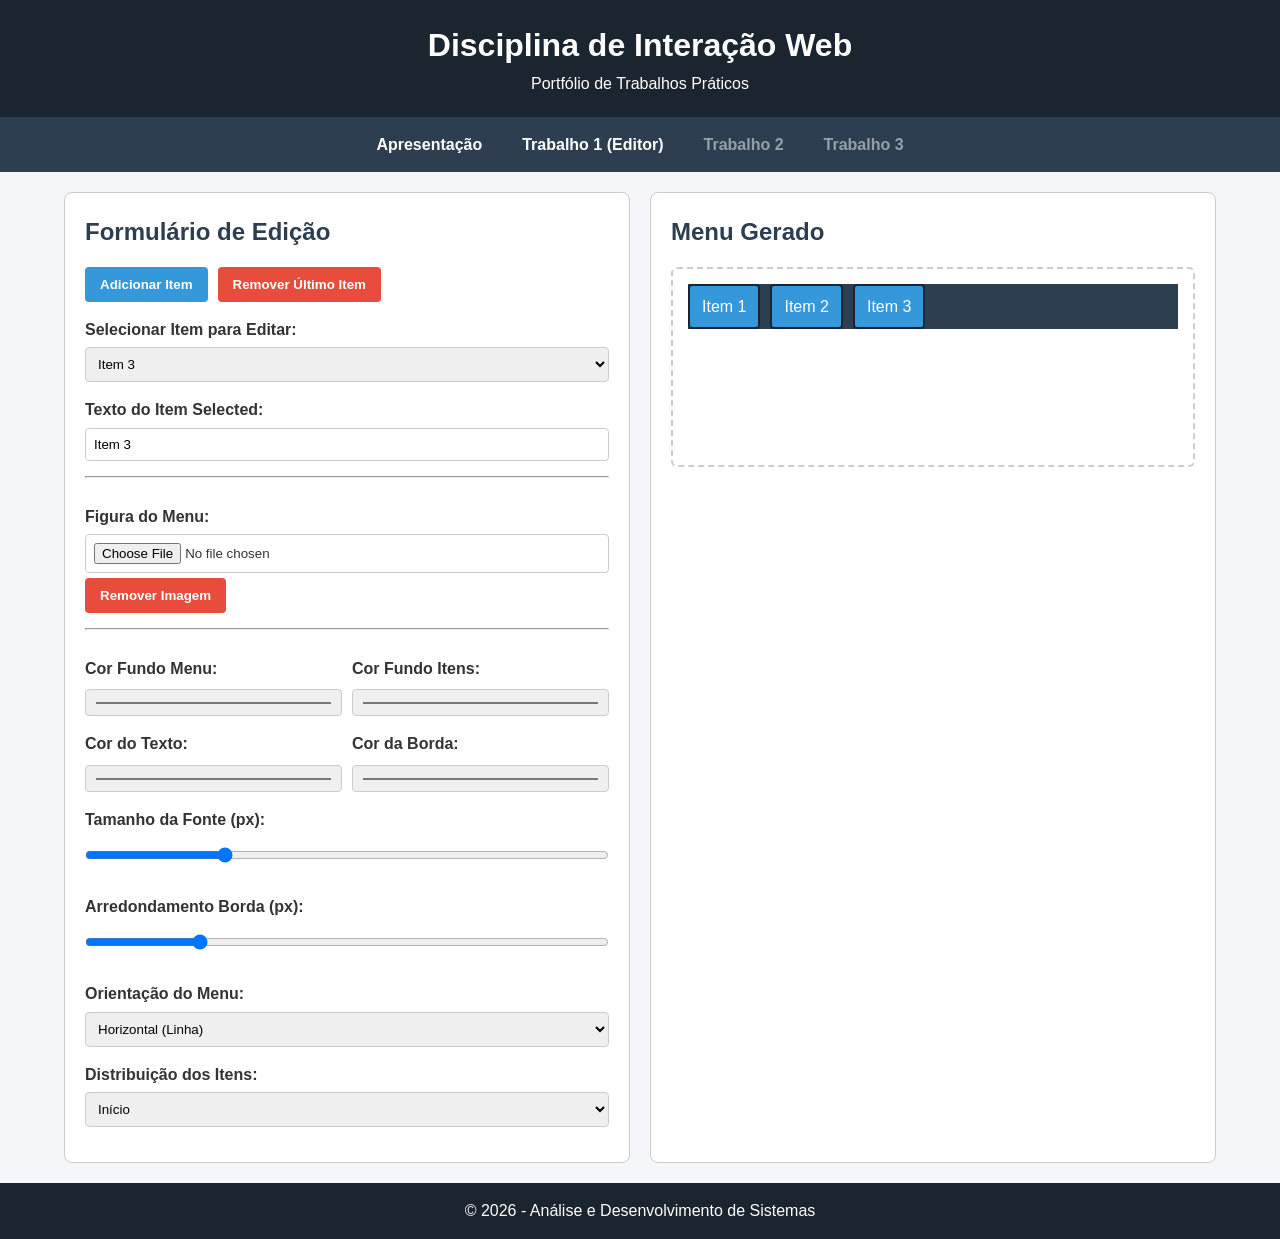
==== editor.html @ 5dd5da95 "Add files via upload" ====
<!DOCTYPE html>
<html lang="pt-br">
<head>
  <meta charset="UTF-8">
  <meta name="viewport" content="width=device-width, initial-scale=1.0">
  <title>Editor de Menus - Trabalho 1</title>
  <link rel="stylesheet" href="css/variables.css">
  <link rel="stylesheet" href="css/reset.css">
  <link rel="stylesheet" href="css/style.css">
  <link rel="stylesheet" href="css/editor.css">
</head>
<body>

  <header>
    <h1>Disciplina de Interação Web</h1>
    <p>Portfólio de Trabalhos Práticos</p>
  </header>

  <nav>
    <ul>
      <li><a href="index.html">Apresentação</a></li>
      <li><a href="editor.html">Trabalho 1 (Editor)</a></li>
      <li><a href="#" class="disabled">Trabalho 2</a></li>
      <li><a href="#" class="disabled">Trabalho 3</a></li>
    </ul>
  </nav>

  <main>
    <div class="editor-container">
      
      <!-- Form de Edicao -->
      <section class="editor-form">
        <h2>Formulário de Edição</h2>

        <div class="btn-group">
          <button type="button" id="btnAddItem">Adicionar Item</button>
          <button type="button" id="btnRemoveItem" class="btn-danger">Remover Último Item</button>
        </div>

        <div class="form-group">
          <label for="selectItem">Selecionar Item para Editar:</label>
          <select id="selectItem"></select>
        </div>

        <div class="form-group">
          <label for="itemText">Texto do Item Selected:</label>
          <input type="text" id="itemText" value="Item 1">
        </div>

        <hr><br>

        <div class="form-group">
          <label for="imageUpload">Figura do Menu:</label>
          <input type="file" id="imageUpload" accept="image/*">
          <button type="button" id="btnRemoveImage" class="btn-danger" style="margin-top: 5px;">Remover Imagem</button>
        </div>

        <hr><br>

        <div class="form-row">
          <div class="form-group">
            <label for="bgMenuColor">Cor Fundo Menu:</label>
            <input type="color" id="bgMenuColor" value="#2c3e50">
          </div>
          <div class="form-group">
            <label for="bgItemColor">Cor Fundo Itens:</label>
            <input type="color" id="bgItemColor" value="#3498db">
          </div>
        </div>

        <div class="form-row">
          <div class="form-group">
            <label for="textColor">Cor do Texto:</label>
            <input type="color" id="textColor" value="#ffffff">
          </div>
          <div class="form-group">
            <label for="borderColor">Cor da Borda:</label>
            <input type="color" id="borderColor" value="#1a252f">
          </div>
        </div>

        <div class="form-group">
          <label for="fontSize">Tamanho da Fonte (px):</label>
          <input type="range" id="fontSize" min="12" max="28" value="16">
        </div>

        <div class="form-group">
          <label for="borderRadius">Arredondamento Borda (px):</label>
          <input type="range" id="borderRadius" min="0" max="20" value="4">
        </div>

        <div class="form-group">
          <label for="flexDirection">Orientação do Menu:</label>
          <select id="flexDirection">
            <option value="row">Horizontal (Linha)</option>
            <option value="column">Vertical (Coluna)</option>
          </select>
        </div>

        <div class="form-group">
          <label for="justifyContent">Distribuição dos Itens:</label>
          <select id="justifyContent">
            <option value="flex-start">Início</option>
            <option value="center">Centralizado</option>
            <option value="space-between">Espaçado (Space Between)</option>
            <option value="space-around">Espaçado (Space Around)</option>
          </select>
        </div>

      </section>

      <!-- Preview do Menu Gerado -->
      <section class="editor-preview">
        <h2>Menu Gerado</h2>
        <div id="menuPreviewContainer">
          <div id="generatedMenu">
            <ul id="generatedMenuList"></ul>
          </div>
        </div>
      </section>

    </div>
  </main>

  <footer>
    <p>&copy; 2026 - Análise e Desenvolvimento de Sistemas</p>
  </footer>

  <script src="js/editor.js"></script>
</body>
</html>
---- css/variables.css ----
:root {
  --primary-color: #2c3e50;
  --secondary-color: #3498db;
  --bg-color: #f4f6f9;
  --card-bg: #ffffff;
  --text-color: #333333;
  --border-color: #cccccc;
  --font-main: Arial, sans-serif;
  --header-bg: #1a252f;
  --footer-bg: #1a252f;
}
---- css/style.css ----
body {
  display: flex;
  flex-direction: column;
  min-height: 100vh;
}

header {
  background-color: var(--header-bg);
  color: #ffffff;
  padding: 20px;
  text-align: center;
}

nav {
  background-color: var(--primary-color);
}

nav ul {
  display: flex;
  justify-content: center;
  flex-wrap: wrap;
}

nav li a {
  display: block;
  padding: 15px 20px;
  color: #ffffff;
  font-weight: bold;
}

nav li a:hover {
  background-color: var(--secondary-color);
}

nav li a.disabled {
  opacity: 0.5;
  cursor: not-allowed;
}

main {
  flex: 1;
  max-width: 1200px;
  width: 90%;
  margin: 20px auto;
}

footer {
  background-color: var(--footer-bg);
  color: #ffffff;
  text-align: center;
  padding: 15px;
  margin-top: auto;
}

.intro-container {
  background-color: var(--card-bg);
  padding: 30px;
  border-radius: 8px;
  border: 1px solid var(--border-color);
}

.intro-container h2 {
  margin-bottom: 15px;
  color: var(--primary-color);
}

.intro-container p {
  margin-bottom: 15px;
}

.card h3 {
  display: flex;
  align-items: center;
  gap: 10px;
  margin-bottom: 10px;
  color: var(--primary-color);
}

.card-icon {
  width: 24px;
  height: 24px;
  object-fit: contain;
}

.intro-cards {
  display: flex;
  gap: 20px;
  margin-top: 20px;
  flex-wrap: wrap;
}

.card {
  flex: 1;
  min-width: 250px;
  background-color: var(--bg-color);
  padding: 20px;
  border-radius: 6px;
  border: 1px solid var(--border-color);
}
---- css/editor.css ----
.editor-container {
  display: flex;
  gap: 20px;
  flex-wrap: wrap;
}

.editor-form, .editor-preview {
  flex: 1;
  min-width: 320px;
  background-color: var(--card-bg);
  padding: 20px;
  border-radius: 8px;
  border: 1px solid var(--border-color);
}

.editor-form h2, .editor-preview h2 {
  margin-bottom: 15px;
  color: var(--primary-color);
}

.form-group {
  margin-bottom: 15px;
}

.form-group label {
  display: block;
  margin-bottom: 5px;
  font-weight: bold;
}

.form-group input, .form-group select {
  width: 100%;
  padding: 8px;
  border: 1px solid var(--border-color);
  border-radius: 4px;
}

.form-row {
  display: flex;
  gap: 10px;
}

.form-row .form-group {
  flex: 1;
}

.btn-group {
  display: flex;
  gap: 10px;
  margin-bottom: 15px;
}

button {
  padding: 10px 15px;
  background-color: var(--secondary-color);
  color: #ffffff;
  border: none;
  border-radius: 4px;
  cursor: pointer;
  font-weight: bold;
}

button:hover {
  background-color: var(--primary-color);
}

button.btn-danger {
  background-color: #e74c3c;
}

button.btn-danger:hover {
  background-color: #c0392b;
}

/* Painel de Visualizacao do Menu Gerado */
#menuPreviewContainer {
  padding: 15px;
  border: 2px dashed var(--border-color);
  border-radius: 6px;
  min-height: 200px;
  overflow: hidden;
}

#generatedMenu {
  display: flex;
  align-items: center;
  gap: 10px;
  box-sizing: border-box;
  word-break: break-word;
}

#generatedMenu img {
  max-width: 80px;
  max-height: 80px;
  object-fit: contain;
}

#generatedMenuList {
  display: flex;
  gap: 10px;
  width: 100%;
  padding: 0;
}

.menu-item {
  padding: 8px 12px;
  box-sizing: border-box;
  overflow: hidden;
  text-overflow: ellipsis;
  white-space: nowrap;
}
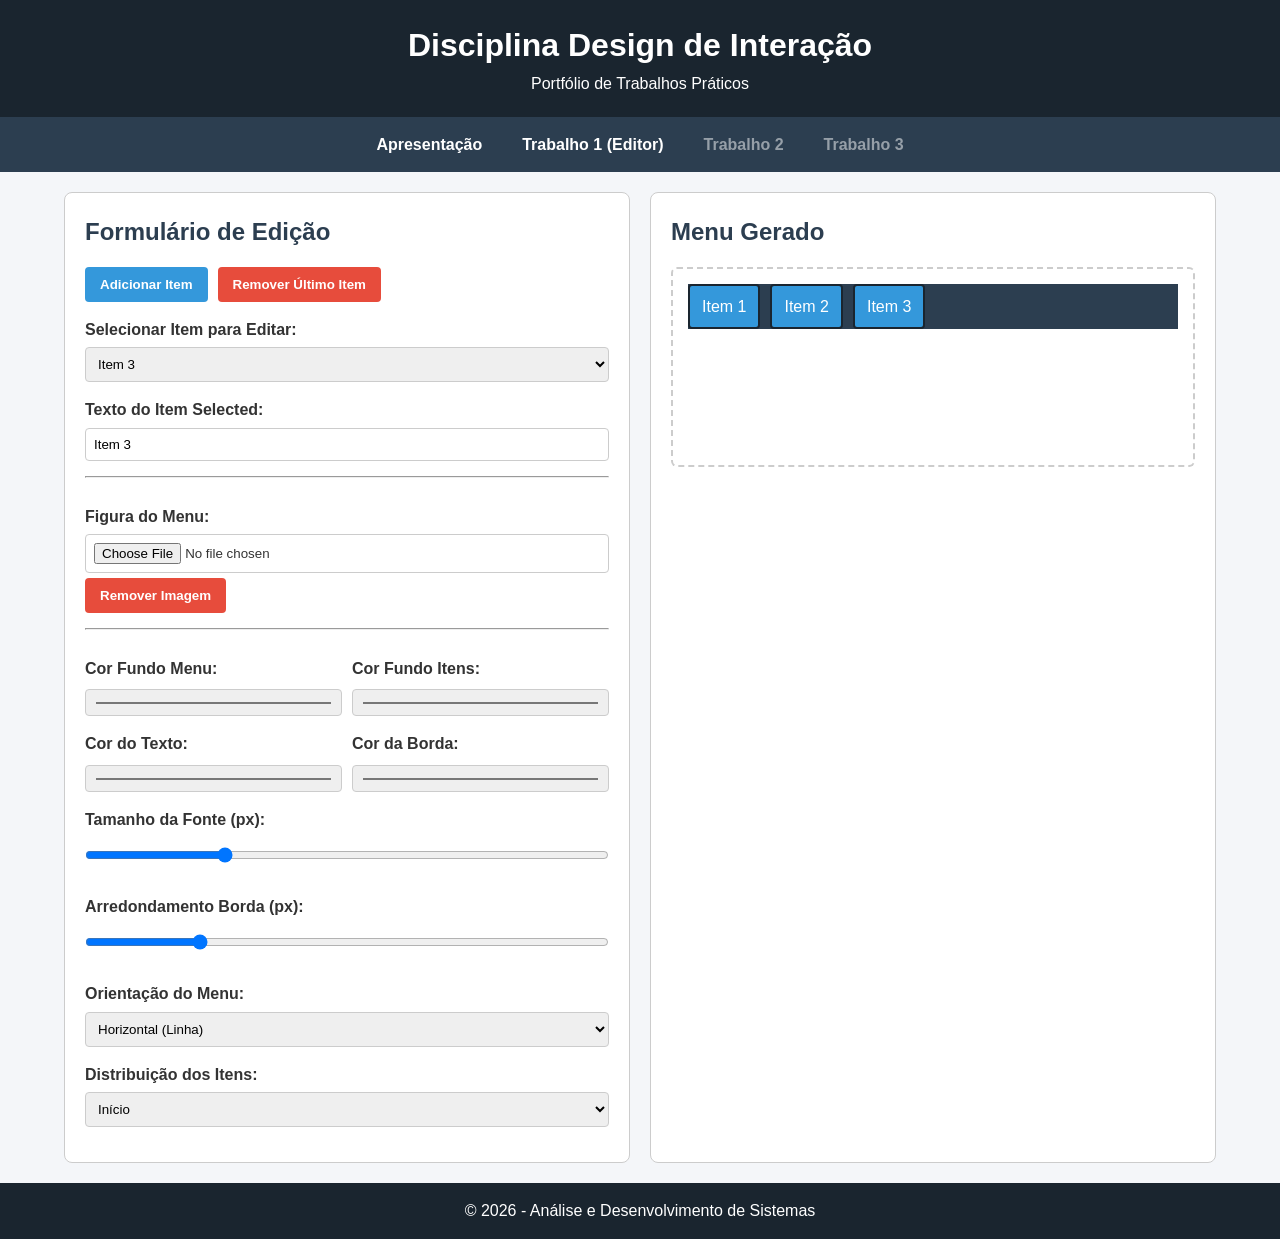
==== commit 31500f53: "Update editor.html" ====
--- a/editor.html
+++ b/editor.html
@@ -12,7 +12,7 @@
 <body>
 
   <header>
-    <h1>Disciplina de Interação Web</h1>
+    <h1>Disciplina Design de Interação</h1>
     <p>Portfólio de Trabalhos Práticos</p>
   </header>
 
@@ -128,4 +128,4 @@
 
   <script src="js/editor.js"></script>
 </body>
-</html>+</html>
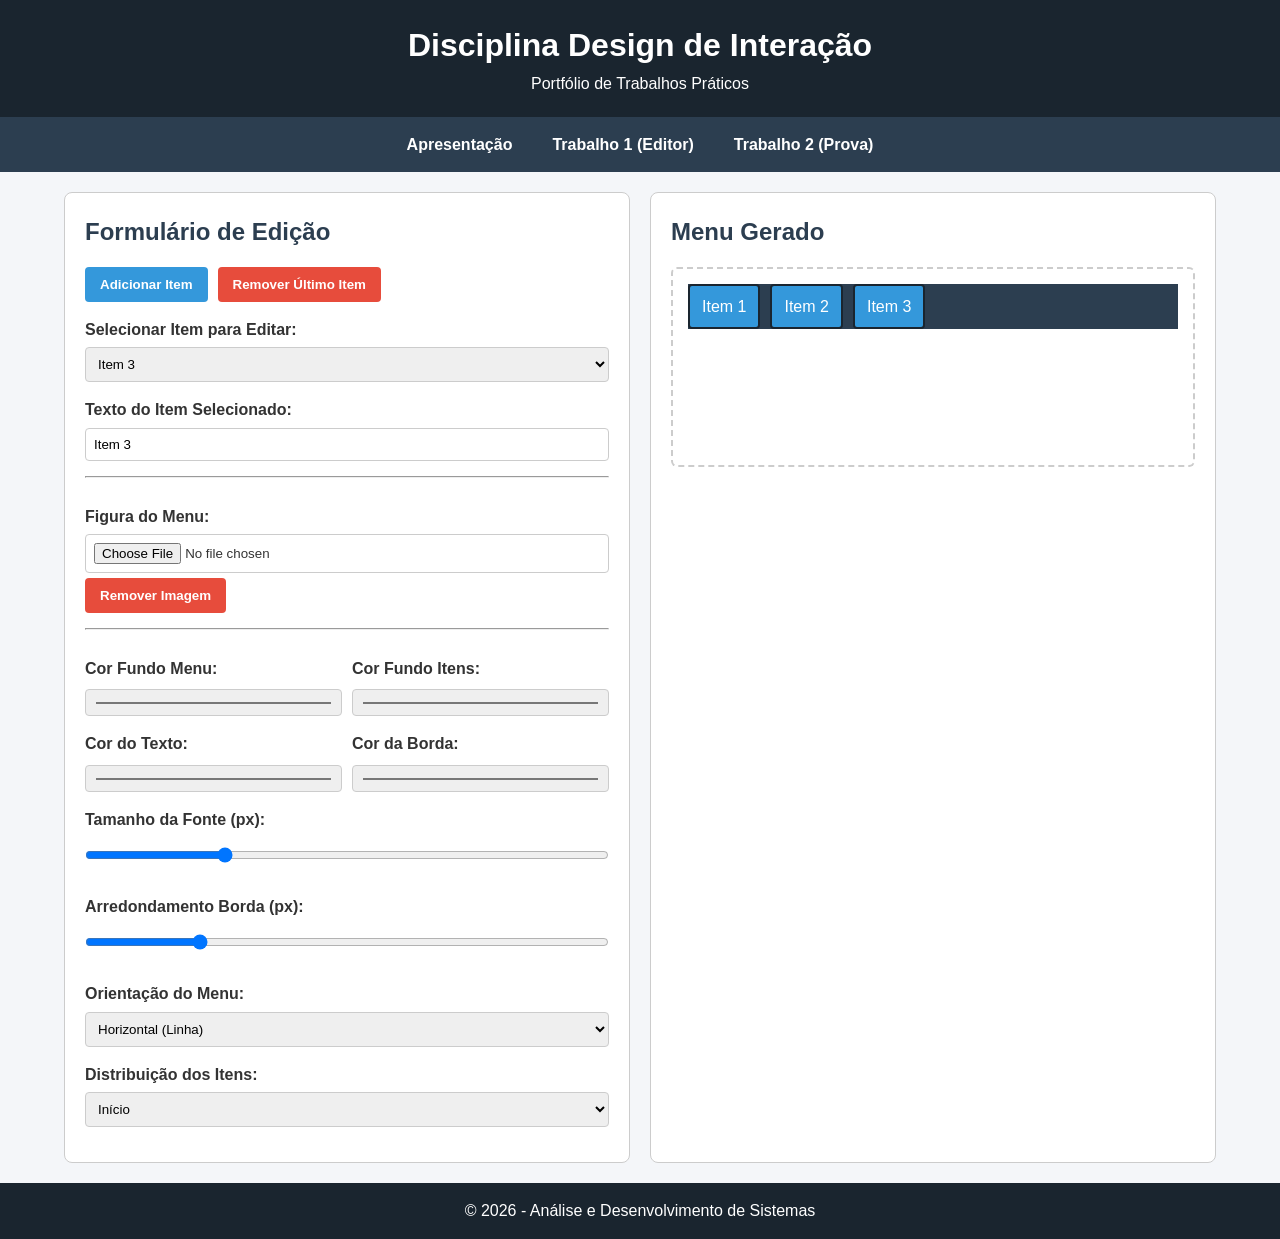
==== commit 0b83d633: "Trabalho 2: web components, slot e prova on-line" ====
--- a/editor.html
+++ b/editor.html
@@ -8,22 +8,12 @@
   <link rel="stylesheet" href="css/reset.css">
   <link rel="stylesheet" href="css/style.css">
   <link rel="stylesheet" href="css/editor.css">
+  <script src="js/components.js" defer></script>
 </head>
 <body>
 
-  <header>
-    <h1>Disciplina Design de Interação</h1>
-    <p>Portfólio de Trabalhos Práticos</p>
-  </header>
-
-  <nav>
-    <ul>
-      <li><a href="index.html">Apresentação</a></li>
-      <li><a href="editor.html">Trabalho 1 (Editor)</a></li>
-      <li><a href="#" class="disabled">Trabalho 2</a></li>
-      <li><a href="#" class="disabled">Trabalho 3</a></li>
-    </ul>
-  </nav>
+  <site-header></site-header>
+  <site-nav></site-nav>
 
   <main>
     <div class="editor-container">
@@ -43,7 +33,7 @@
         </div>
 
         <div class="form-group">
-          <label for="itemText">Texto do Item Selected:</label>
+          <label for="itemText">Texto do Item Selecionado:</label>
           <input type="text" id="itemText" value="Item 1">
         </div>
 
@@ -52,7 +42,7 @@
         <div class="form-group">
           <label for="imageUpload">Figura do Menu:</label>
           <input type="file" id="imageUpload" accept="image/*">
-          <button type="button" id="btnRemoveImage" class="btn-danger" style="margin-top: 5px;">Remover Imagem</button>
+          <button type="button" id="btnRemoveImage" class="btn-danger">Remover Imagem</button>
         </div>
 
         <hr><br>
@@ -100,10 +90,10 @@
         <div class="form-group">
           <label for="justifyContent">Distribuição dos Itens:</label>
           <select id="justifyContent">
-            <option value="flex-start">Início</option>
-            <option value="center">Centralizado</option>
-            <option value="space-between">Espaçado (Space Between)</option>
-            <option value="space-around">Espaçado (Space Around)</option>
+          <option value="flex-start">Início</option>
+          <option value="center">Centralizado</option>
+          <option value="flex-end">Fim (Direita)</option>
+          <option value="space-around">Espaçado </option>
           </select>
         </div>
 
@@ -122,9 +112,7 @@
     </div>
   </main>
 
-  <footer>
-    <p>&copy; 2026 - Análise e Desenvolvimento de Sistemas</p>
-  </footer>
+  <site-footer></site-footer>
 
   <script src="js/editor.js"></script>
 </body>
--- a/css/style.css
+++ b/css/style.css
@@ -1,3 +1,9 @@
+site-header,
+site-nav,
+site-footer {
+  display: block;
+}
+
 body {
   display: flex;
   flex-direction: column;
@@ -68,20 +74,6 @@
   margin-bottom: 15px;
 }
 
-.card h3 {
-  display: flex;
-  align-items: center;
-  gap: 10px;
-  margin-bottom: 10px;
-  color: var(--primary-color);
-}
-
-.card-icon {
-  width: 24px;
-  height: 24px;
-  object-fit: contain;
-}
-
 .intro-cards {
   display: flex;
   gap: 20px;
@@ -89,11 +81,3 @@
   flex-wrap: wrap;
 }
 
-.card {
-  flex: 1;
-  min-width: 250px;
-  background-color: var(--bg-color);
-  padding: 20px;
-  border-radius: 6px;
-  border: 1px solid var(--border-color);
-}
--- a/css/editor.css
+++ b/css/editor.css
@@ -87,6 +87,7 @@
   gap: 10px;
   box-sizing: border-box;
   word-break: break-word;
+  width: 100%; 
 }
 
 #generatedMenu img {
@@ -98,8 +99,9 @@
 #generatedMenuList {
   display: flex;
   gap: 10px;
-  width: 100%;
+  width: 100%; 
   padding: 0;
+  margin: 0;
 }
 
 .menu-item {
@@ -108,4 +110,8 @@
   overflow: hidden;
   text-overflow: ellipsis;
   white-space: nowrap;
-}+}
+
+#btnRemoveImage {
+  margin-top: 5px;
+}
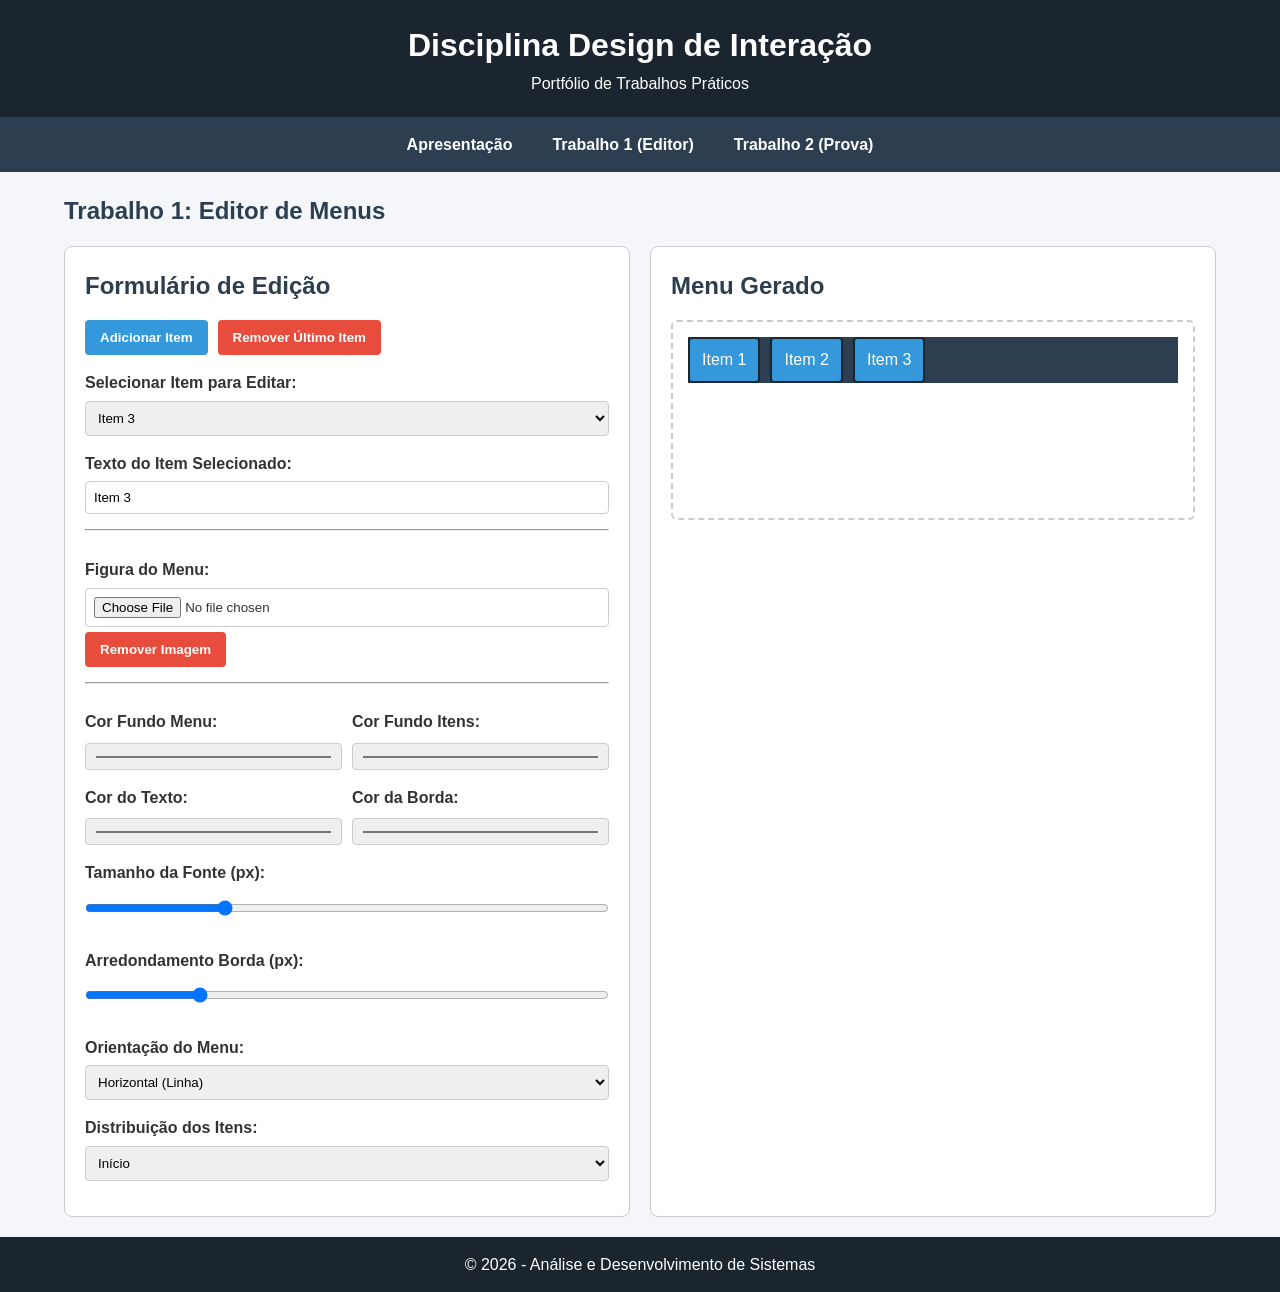
==== commit 0e761a7c: "Corrige títulos para o validador W3C" ====
--- a/editor.html
+++ b/editor.html
@@ -16,6 +16,7 @@
   <site-nav></site-nav>
 
   <main>
+    <h1 class="page-title">Trabalho 1: Editor de Menus</h1>
     <div class="editor-container">
       
       <!-- Form de Edicao -->
--- a/css/style.css
+++ b/css/style.css
@@ -65,7 +65,7 @@
   border: 1px solid var(--border-color);
 }
 
-.intro-container h2 {
+.intro-container h1 {
   margin-bottom: 15px;
   color: var(--primary-color);
 }
@@ -81,3 +81,18 @@
   flex-wrap: wrap;
 }
 
+.site-title {
+  font-size: 2em;
+  font-weight: bold;
+}
+
+.intro-container h1,
+.page-title {
+  font-size: 1.5em;
+}
+
+.page-title {
+  color: var(--primary-color);
+  margin-bottom: 15px;
+}
+
--- a/css/editor.css
+++ b/css/editor.css
@@ -6,7 +6,7 @@
 
 .editor-form, .editor-preview {
   flex: 1;
-  min-width: 320px;
+  min-width: min(320px, 100%);
   background-color: var(--card-bg);
   padding: 20px;
   border-radius: 8px;
